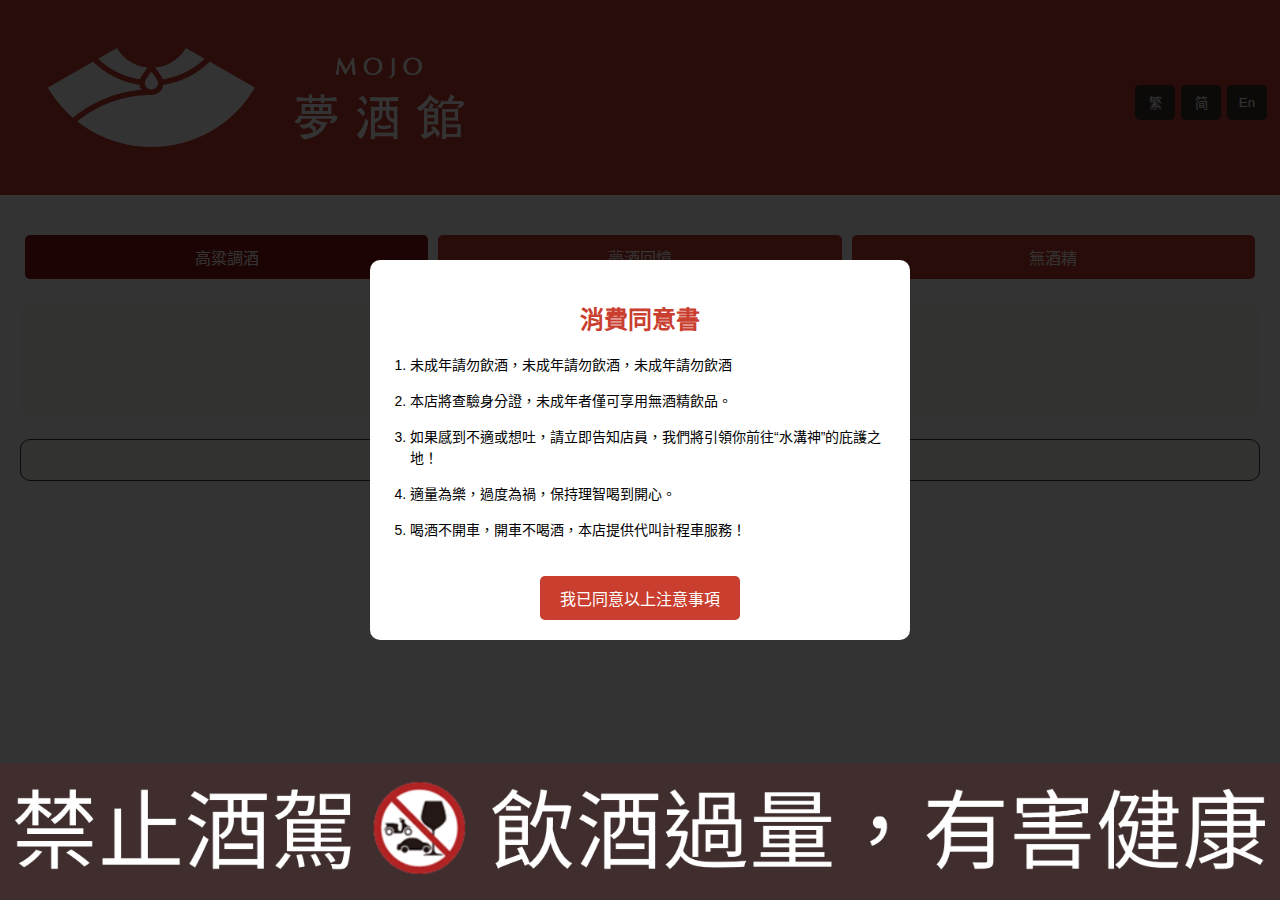
==== index.html @ 81622a22 "Initial half finishef" ====
<!DOCTYPE html>
<html lang="zh-TW">
<head>
    <meta charset="UTF-8">
    <meta name="viewport" content="width=device-width, initial-scale=1.0">
    <title>MOJO Cocktail Bar</title>
    <link rel="stylesheet" href="css/styles.css">
</head>
<body>
<!-- Agreement Popup -->
<div id="agreement" class="agreement-overlay">
    <div class="agreement-modal">
        <h2>消費同意書</h2>
        <ol>
            <li>未成年請勿飲酒，未成年請勿飲酒，未成年請勿飲酒</li>
            <li>本店將查驗身分證，未成年者僅可享用無酒精飲品。</li>
            <li>如果感到不適或想吐，請立即告知店員，我們將引領你前往“水溝神”的庇護之地！</li>
            <li>適量為樂，過度為禍，保持理智喝到開心。</li>
            <li>喝酒不開車，開車不喝酒，本店提供代叫計程車服務！</li>
        </ol>
        <button id="agreement-accept">我已同意以上注意事項</button>
    </div>
</div>

    <!-- Header Section -->
    <header>
        <img src="assets/logo/logo.png" alt="MOJO Logo" class="logo-img">
        <!-- Language Switcher -->
        <div class="language-switcher">
            <button id="lang-zh-tw">繁</button>
            <button id="lang-zh-cn">简</button>
            <button id="lang-en">En</button>
        </div>
    </header>

    <!-- Main Content -->
    <main>
        <!-- Tabs Navigation -->
        <div class="tabs">
            <button class="tab-link active" data-lang-key="kaoliang" onclick="openTab(event, 'kaoliang-content')">高粱調酒</button>
            <button class="tab-link" data-lang-key="memory" onclick="openTab(event, 'memory-content')">夢酒回憶</button>
            <button class="tab-link" data-lang-key="nonAlcoholic" onclick="openTab(event, 'non-alcoholic-content')">無酒精</button>
        </div>

        <!-- Introduction Section (Updates based on selected tab) -->
        <section id="intro-section">
            <h2></h2>
            <p></p>
        </section>

        <!-- Tab Contents -->
        <section id="kaoliang-content" class="tab-content active">
            <!-- Kaoliang Cocktails will be populated here by JavaScript -->
        </section>

        <section id="memory-content" class="tab-content">
            <!-- Memory Cocktails will be populated here by JavaScript -->
        </section>

        <section id="non-alcoholic-content" class="tab-content">
            <!-- Non-Alcoholic Cocktails will be populated here by JavaScript -->
        </section>

        <!-- Error Message Section (Hidden by Default) -->
        <section id="error-message" style="display: none; color: red; text-align: center; margin-top: 20px;"></section>
    </main>

    <!-- Footer Section -->
    <footer class="footer-warning">
        <img src="imgs/footer-warning.png" alt="Warning: Drink Responsibly" class="footer-warning-icon">
    </footer>

    <!-- JavaScript -->
    <script src="js/main.js"></script>
</body>
</html>
---- css/styles.css ----
/* General styling */
body {
    font-family: 'Noto Sans TC', Arial, sans-serif;
    background-color: white;
    margin: 0;
    padding: 0;
    display: flex;
    flex-direction: column;
    min-height: 100vh;
}

/* Header */
header {
    display: flex;
    align-items: center;
    justify-content: space-between;
    padding: 10px;
    background-color: #C93E2E;
    color: white;
}

.logo-img {
    width: 33%;
    margin: 3%;
    margin-right: auto;
}

/* Language Switcher */
.language-switcher {
    display: flex;
    justify-content: flex-end;
    margin-top: 10px;
}

.language-switcher button {
    background-color: #3f2e2d;
    color: white;
    border: none;
    padding: 8px;
    margin: 3px;
    cursor: pointer;
    border-radius: 5px;
    width: 40px; /* Adjust for better clickability */
    text-align: center;
}

.language-switcher button:hover {
    background-color: #8E1515;
}

h1 {
    position: absolute; /* Removes it from the normal flow of the document */
    width: 1px; /* Shrinks the width to a minimal size */
    height: 1px; /* Shrinks the height to a minimal size */
    overflow: hidden; /* Hides any overflow content */
    clip: rect(1px, 1px, 1px, 1px); /* Clips the element to hide it */
    white-space: nowrap; /* Prevents text from wrapping */
}

/* Agreement Overlay */
.agreement-overlay {
    position: fixed;
    top: 0;
    left: 0;
    width: 100%;
    height: 100%;
    background-color: rgba(0, 0, 0, 0.8);
    display: flex;
    justify-content: center;
    align-items: center;
    z-index: 9999;
}

/* Modal Styling */
.agreement-modal {
    background-color: #fff;
    padding: 20px;
    border-radius: 10px;
    text-align: center;
    max-width: 500px;
    width: 90%;
}

.agreement-modal h2 {
    font-size: 24px;
    margin-bottom: 20px;
    color: #C93E2E;
}

/* Ordered List Styling */
.agreement-modal ol {
    text-align: left;
    padding-left: 20px;
    margin: 0; /* Remove default margin */
}

.agreement-modal ol li {
    margin-bottom: 15px;
    font-size: 14px;
    line-height: 1.5; /* Improve readability */
}

/* Button Styling */
.agreement-modal button {
    background-color: #C93E2E;
    color: #fff;
    padding: 10px 20px;
    border: none;
    cursor: pointer;
    border-radius: 5px;
    font-size: 16px;
    margin-top: 20px;
    transition: background-color 0.3s ease;
}

.agreement-modal button:hover {
    background-color: #8E1515;
}

/* Main Section */
main {
    flex-grow: 1;
    text-align: center;
    padding: 20px;
}

/* Introduction Section */
#intro-section {
    background-color: #faf9f6;
    padding: 20px;
    border-radius: 10px;
    margin: 20px 0;
}

#intro-section h2 {
    color: #C93E2E;
    padding: 20px;
    border-radius: 10px;
    margin: 20px 0;
}

/* Tabs Navigation */
.tabs {
    display: flex;
    justify-content: center;
    margin: 20px 0;
}

.tab-link {
    flex: 1;
    background-color: #C93E2E;
    color: #fff;
    padding: 10px 0;
    border: none;
    cursor: pointer;
    font-size: 16px;
    border-radius: 5px;
    margin: 0 5px;
    transition: background-color 0.3s ease;
    text-align: center;
}

.tab-link.active,
.tab-link:hover {
    background-color: #8E1515;
}

/* Tab Contents */
.tab-content {
    display: none;
    padding: 20px;
    border: 1px solid #3f2e2d;
    border-radius: 10px;
    background-color: #faf9f6;
    margin-top: 20px;
    margin-bottom: 20%;
}

.tab-content.active {
    display: block;
}

/* Cocktail Cards */
.cocktail {
    display: flex;
    flex-direction: column;
    align-items: center;
    justify-content: center;
    background-color: #fff;
    border: 2px solid #3f2e2d;
    padding: 15px;
    border-radius: 10px;
    margin-bottom: 20px;
    text-align: center;
}

.cocktail-content h2 {
    color: #C93E2E;
    margin: 10px 0;
    font-size: 24px;
}

.cocktail-content p {
    margin: 10px 0 0;
    font-size: 16px;
}

.cocktail img {
    width: 120px;
    border-radius: 10px;
    margin-bottom: 10px;
}

.footer-warning {
    position: fixed;
    bottom: 0;
    left: 0;
    width: 100%;
    background-color: #3f2e2d;
    color: white;
    text-align: center;
    padding: 10px 0;
    z-index: 10000;
}

.footer-warning img {
    max-width: 100%; /* Ensure the image does not exceed container width */
    height: auto;
}

/* Social Media Icons */
.social-icons {
    display: flex;
    justify-content: center;
    margin-top: 20px;
}

.social-icons a {
    margin: 0 10px;
}

.social-icons img {
    width: 30px;
    height: 30px;
    transition: transform 0.3s ease;
}

.social-icons img:hover {
    transform: scale(1.2);
}

@media (max-width: 768px) {
    .language-switcher button {
        width: 25px;
        font-size: 12px;
        padding: 5px;
    }

    .cocktail-content h2 {
        font-size: 18px;
    }

    .cocktail-content p {
        font-size: 12px;
    }

    .cocktail img {
        width: 80px;
    }

    .footer-warning {
        font-size: 12px;
    }
}

/* Age Verification Overlay */
.age-verification-overlay {
    position: fixed;
    top: 0;
    left: 0;
    width: 100%;
    height: 100%;
    background-color: rgba(0, 0, 0, 0.8);
    display: flex;
    justify-content: center;
    align-items: center;
    z-index: 9999;
}

.age-verification-modal {
    background-color: #fff;
    padding: 30px;
    border-radius: 10px;
    text-align: center;
    max-width: 400px;
    width: 100%;
}

.age-verification-modal h2 {
    font-size: 24px;
    margin-bottom: 10px;
}

.age-verification-modal p {
    margin-bottom: 20px;
}

.age-verification-modal button {
    background-color: #C93E2E;
    color: white;
    padding: 10px 20px;
    border: none;
    border-radius: 5px;
    cursor: pointer;
    font-size: 16px;
}

.age-verification-modal button:hover {
    background-color: #8E1515;
}
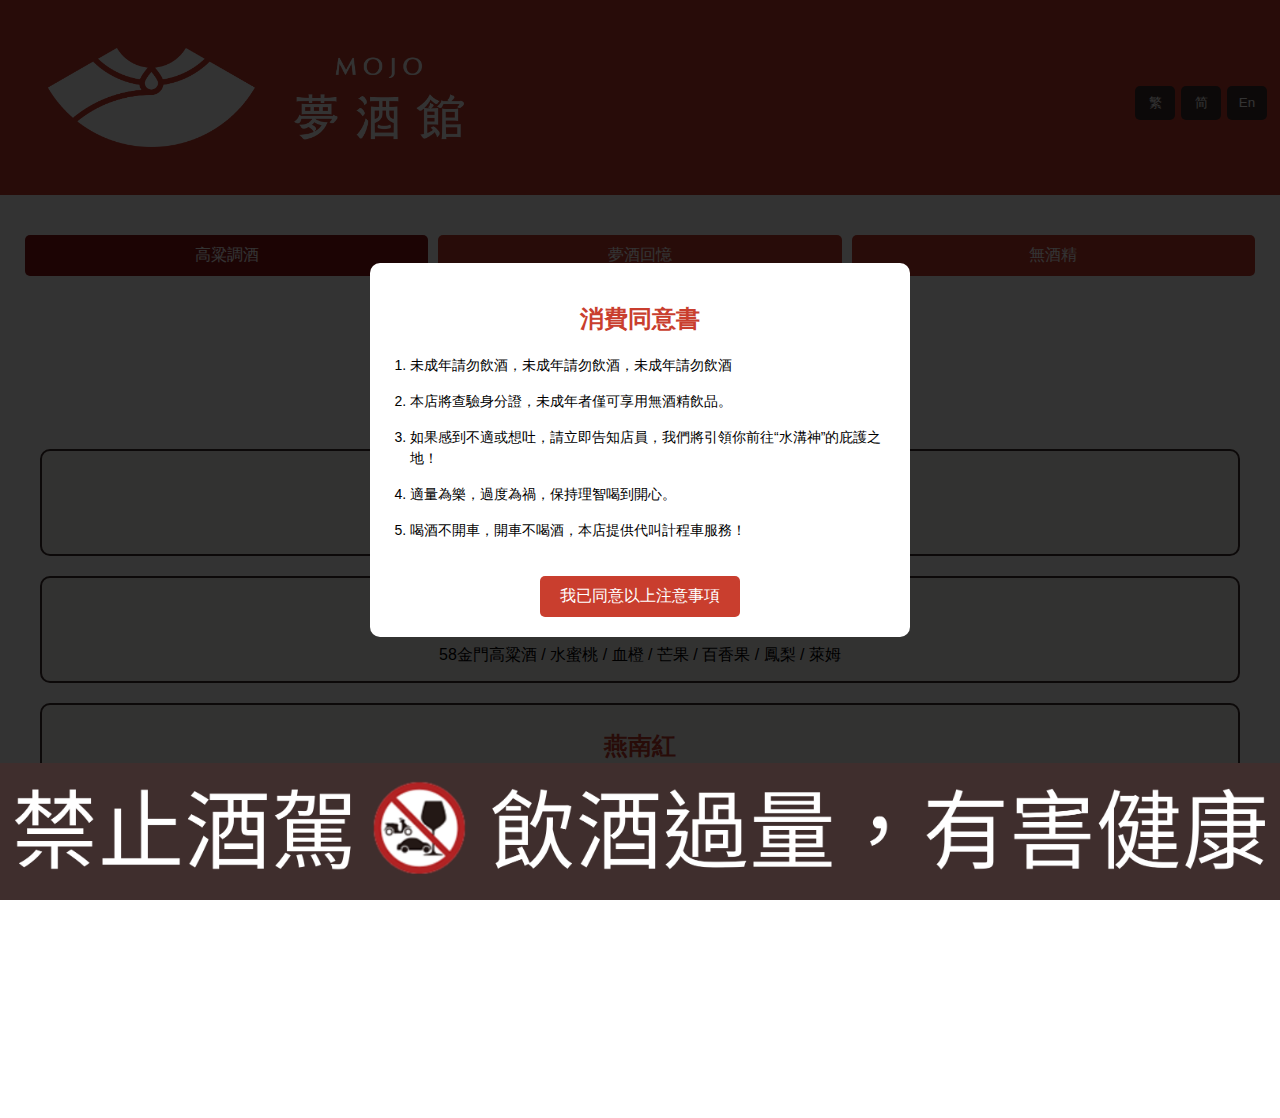
==== commit d4797ca1: "update zh_TW version menu" ====
--- a/index.html
+++ b/index.html
@@ -1,5 +1,5 @@
 <!DOCTYPE html>
-<html lang="zh-TW">
+<html lang="zh_TW">
 <head>
     <meta charset="UTF-8">
     <meta name="viewport" content="width=device-width, initial-scale=1.0">
@@ -41,6 +41,7 @@
             <button class="tab-link" data-lang-key="memory" onclick="openTab(event, 'memory-content')">夢酒回憶</button>
             <button class="tab-link" data-lang-key="nonAlcoholic" onclick="openTab(event, 'non-alcoholic-content')">無酒精</button>
         </div>
+        
 
         <!-- Introduction Section (Updates based on selected tab) -->
         <section id="intro-section">
@@ -70,7 +71,8 @@
         <img src="imgs/footer-warning.png" alt="Warning: Drink Responsibly" class="footer-warning-icon">
     </footer>
 
-    <!-- JavaScript -->
-    <script src="js/main.js"></script>
+<!-- JavaScript -->
+<script src="js/agreement.js"></script>
+<script src="js/main.js"></script>
 </body>
 </html>--- a/css/styles.css
+++ b/css/styles.css
@@ -56,6 +56,8 @@
     clip: rect(1px, 1px, 1px, 1px); /* Clips the element to hide it */
     white-space: nowrap; /* Prevents text from wrapping */
 }
+
+
 
 /* Agreement Overlay */
 .agreement-overlay {
@@ -126,8 +128,6 @@
 
 /* Introduction Section */
 #intro-section {
-    background-color: #faf9f6;
-    padding: 20px;
     border-radius: 10px;
     margin: 20px 0;
 }
@@ -169,9 +169,7 @@
 .tab-content {
     display: none;
     padding: 20px;
-    border: 1px solid #3f2e2d;
-    border-radius: 10px;
-    background-color: #faf9f6;
+    border-radius: 10px;
     margin-top: 20px;
     margin-bottom: 20%;
 }
@@ -186,7 +184,7 @@
     flex-direction: column;
     align-items: center;
     justify-content: center;
-    background-color: #fff;
+    background-color: #FAF9F6;
     border: 2px solid #3f2e2d;
     padding: 15px;
     border-radius: 10px;
@@ -260,8 +258,8 @@
         font-size: 18px;
     }
 
-    .cocktail-content p {
-        font-size: 12px;
+    p {
+        font-size: 16px;
     }
 
     .cocktail img {
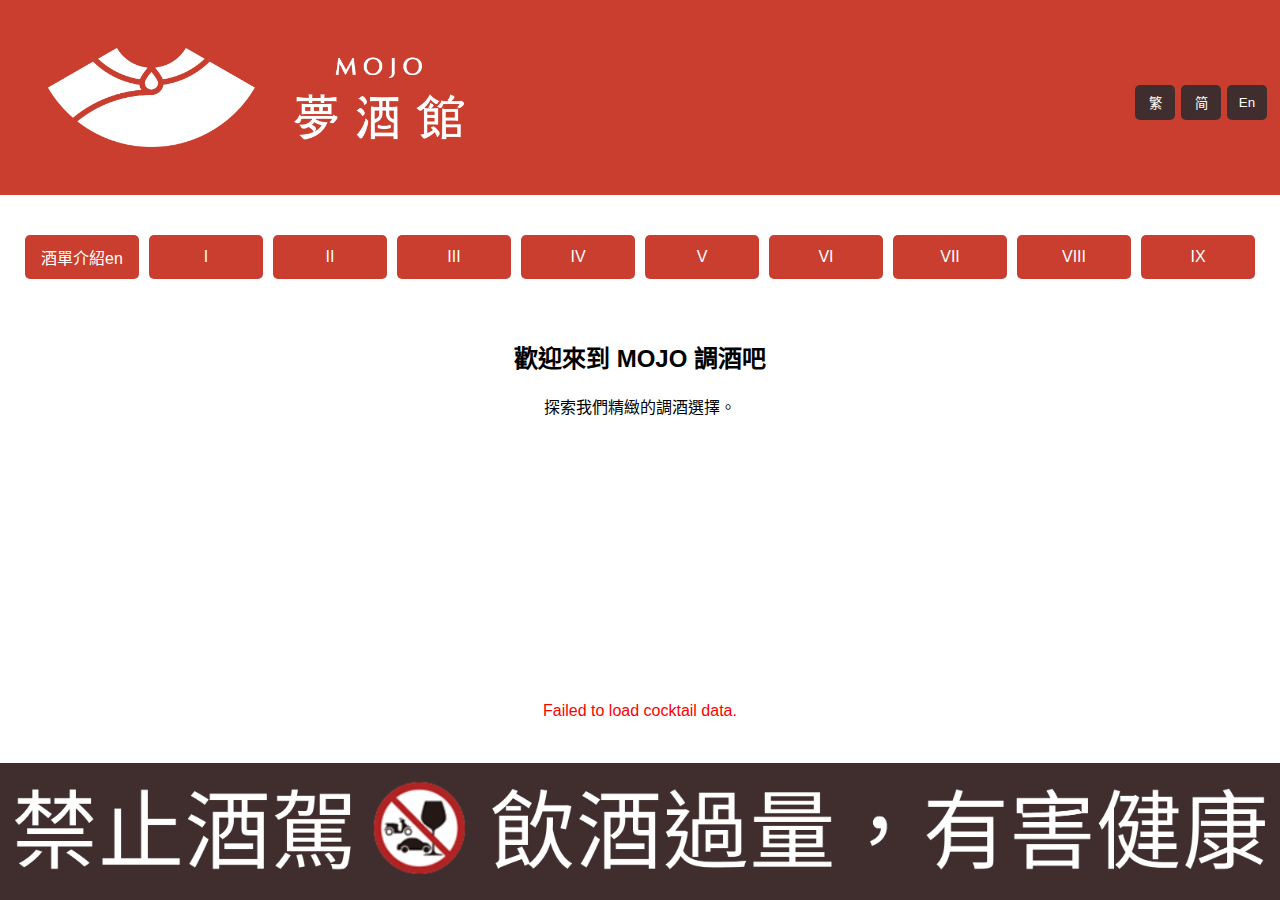
==== commit bc15cd04: "still building base" ====
--- a/index.html
+++ b/index.html
@@ -1,5 +1,5 @@
 <!DOCTYPE html>
-<html lang="zh_TW">
+<html lang="zh-TW">
 <head>
     <meta charset="UTF-8">
     <meta name="viewport" content="width=device-width, initial-scale=1.0">
@@ -7,21 +7,6 @@
     <link rel="stylesheet" href="css/styles.css">
 </head>
 <body>
-<!-- Agreement Popup -->
-<div id="agreement" class="agreement-overlay">
-    <div class="agreement-modal">
-        <h2>消費同意書</h2>
-        <ol>
-            <li>未成年請勿飲酒，未成年請勿飲酒，未成年請勿飲酒</li>
-            <li>本店將查驗身分證，未成年者僅可享用無酒精飲品。</li>
-            <li>如果感到不適或想吐，請立即告知店員，我們將引領你前往“水溝神”的庇護之地！</li>
-            <li>適量為樂，過度為禍，保持理智喝到開心。</li>
-            <li>喝酒不開車，開車不喝酒，本店提供代叫計程車服務！</li>
-        </ol>
-        <button id="agreement-accept">我已同意以上注意事項</button>
-    </div>
-</div>
-
     <!-- Header Section -->
     <header>
         <img src="assets/logo/logo.png" alt="MOJO Logo" class="logo-img">
@@ -37,30 +22,35 @@
     <main>
         <!-- Tabs Navigation -->
         <div class="tabs">
-            <button class="tab-link active" data-lang-key="kaoliang" onclick="openTab(event, 'kaoliang-content')">高粱調酒</button>
-            <button class="tab-link" data-lang-key="memory" onclick="openTab(event, 'memory-content')">夢酒回憶</button>
-            <button class="tab-link" data-lang-key="nonAlcoholic" onclick="openTab(event, 'non-alcoholic-content')">無酒精</button>
+            <button class="tab-link active" data-key="intro" onclick="openTab(event, 'intro-content')">Loading...</button>
+            <button class="tab-link" data-key="I" onclick="openTab(event, 'I-content')">Loading...</button>
+            <button class="tab-link" data-key="II" onclick="openTab(event, 'II-content')">Loading...</button>
+            <button class="tab-link" data-key="III" onclick="openTab(event, 'III-content')">Loading...</button>
+            <button class="tab-link" data-key="IV" onclick="openTab(event, 'IV-content')">Loading...</button>
+            <button class="tab-link" data-key="V" onclick="openTab(event, 'V-content')">Loading...</button>
+            <button class="tab-link" data-key="VI" onclick="openTab(event, 'VI-content')">Loading...</button>
+            <button class="tab-link" data-key="VII" onclick="openTab(event, 'VII-content')">Loading...</button>
+            <button class="tab-link" data-key="VIII" onclick="openTab(event, 'VIII-content')">Loading...</button>
+            <button class="tab-link" data-key="IX" onclick="openTab(event, 'IX-content')">Loading...</button>
         </div>
         
-
-        <!-- Introduction Section (Updates based on selected tab) -->
-        <section id="intro-section">
-            <h2></h2>
-            <p></p>
+        <!-- Tab Contents -->
+        <section id="intro-content" class="tab-content active">
+            <h2>Welcome to MOJO Cocktail Bar</h2>
+            <p>Explore our exquisite cocktail selection.</p>
         </section>
 
-        <!-- Tab Contents -->
-        <section id="kaoliang-content" class="tab-content active">
-            <!-- Kaoliang Cocktails will be populated here by JavaScript -->
-        </section>
-
-        <section id="memory-content" class="tab-content">
-            <!-- Memory Cocktails will be populated here by JavaScript -->
-        </section>
-
-        <section id="non-alcoholic-content" class="tab-content">
-            <!-- Non-Alcoholic Cocktails will be populated here by JavaScript -->
-        </section>
+        <!-- Dynamic Content Sections for Cocktails -->
+        <section id="I-content" class="tab-content"></section>
+        <section id="II-content" class="tab-content"></section>
+        <section id="III-content" class="tab-content"></section>
+        <section id="IV-content" class="tab-content"></section>
+        <section id="V-content" class="tab-content"></section>
+        <section id="VI-content" class="tab-content"></section>
+        <section id="VII-content" class="tab-content"></section>
+        <section id="VIII-content" class="tab-content"></section>
+        <section id="IX-content" class="tab-content"></section>
+        <!-- Add more sections for other cocktails -->
 
         <!-- Error Message Section (Hidden by Default) -->
         <section id="error-message" style="display: none; color: red; text-align: center; margin-top: 20px;"></section>
@@ -71,8 +61,7 @@
         <img src="imgs/footer-warning.png" alt="Warning: Drink Responsibly" class="footer-warning-icon">
     </footer>
 
-<!-- JavaScript -->
-<script src="js/agreement.js"></script>
-<script src="js/main.js"></script>
+    <!-- JavaScript -->
+    <script src="js/main.js"></script> <!-- Main JS file to handle tab switching and data rendering -->
 </body>
 </html>--- a/css/styles.css
+++ b/css/styles.css
@@ -190,6 +190,9 @@
     border-radius: 10px;
     margin-bottom: 20px;
     text-align: center;
+    width: auto; /* Set a fixed width */
+    height: 100px; /* Set a fixed height */
+    overflow: hidden; /* Hide overflow to maintain card size */
 }
 
 .cocktail-content h2 {
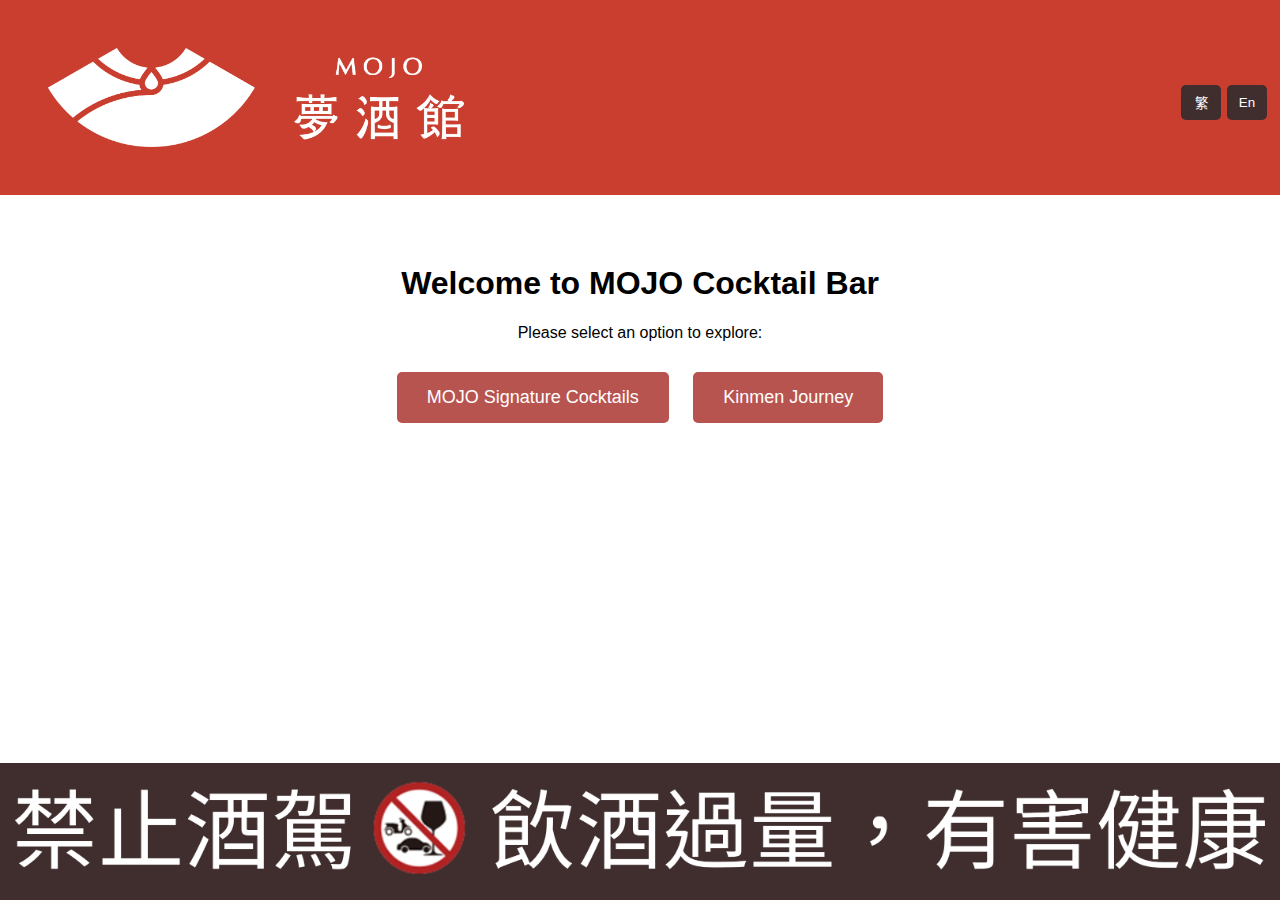
==== commit 5bf1fc4c: "finished kinmenJourney" ====
--- a/index.html
+++ b/index.html
@@ -3,7 +3,7 @@
 <head>
     <meta charset="UTF-8">
     <meta name="viewport" content="width=device-width, initial-scale=1.0">
-    <title>MOJO Cocktail Bar</title>
+    <title>MOJO Cocktail Bar - Portal</title>
     <link rel="stylesheet" href="css/styles.css">
 </head>
 <body>
@@ -13,55 +13,30 @@
         <!-- Language Switcher -->
         <div class="language-switcher">
             <button id="lang-zh-tw">繁</button>
-            <button id="lang-zh-cn">简</button>
             <button id="lang-en">En</button>
         </div>
     </header>
 
     <!-- Main Content -->
     <main>
-        <!-- Tabs Navigation -->
-        <div class="tabs">
-            <button class="tab-link active" data-key="intro" onclick="openTab(event, 'intro-content')">Loading...</button>
-            <button class="tab-link" data-key="I" onclick="openTab(event, 'I-content')">Loading...</button>
-            <button class="tab-link" data-key="II" onclick="openTab(event, 'II-content')">Loading...</button>
-            <button class="tab-link" data-key="III" onclick="openTab(event, 'III-content')">Loading...</button>
-            <button class="tab-link" data-key="IV" onclick="openTab(event, 'IV-content')">Loading...</button>
-            <button class="tab-link" data-key="V" onclick="openTab(event, 'V-content')">Loading...</button>
-            <button class="tab-link" data-key="VI" onclick="openTab(event, 'VI-content')">Loading...</button>
-            <button class="tab-link" data-key="VII" onclick="openTab(event, 'VII-content')">Loading...</button>
-            <button class="tab-link" data-key="VIII" onclick="openTab(event, 'VIII-content')">Loading...</button>
-            <button class="tab-link" data-key="IX" onclick="openTab(event, 'IX-content')">Loading...</button>
-        </div>
-        
-        <!-- Tab Contents -->
-        <section id="intro-content" class="tab-content active">
-            <h2>Welcome to MOJO Cocktail Bar</h2>
-            <p>Explore our exquisite cocktail selection.</p>
+        <section class="portal-content">
+            <h1>Welcome to MOJO Cocktail Bar</h1>
+            <p>Please select an option to explore:</p>
+
+            <!-- Links to other pages -->
+            <div class="links">
+                <a href="mojoSignature.html" class="portal-link">MOJO Signature Cocktails</a>
+                <a href="kinmenJourney.html" class="portal-link">Kinmen Journey</a>
+            </div>
         </section>
-
-        <!-- Dynamic Content Sections for Cocktails -->
-        <section id="I-content" class="tab-content"></section>
-        <section id="II-content" class="tab-content"></section>
-        <section id="III-content" class="tab-content"></section>
-        <section id="IV-content" class="tab-content"></section>
-        <section id="V-content" class="tab-content"></section>
-        <section id="VI-content" class="tab-content"></section>
-        <section id="VII-content" class="tab-content"></section>
-        <section id="VIII-content" class="tab-content"></section>
-        <section id="IX-content" class="tab-content"></section>
-        <!-- Add more sections for other cocktails -->
-
-        <!-- Error Message Section (Hidden by Default) -->
-        <section id="error-message" style="display: none; color: red; text-align: center; margin-top: 20px;"></section>
     </main>
 
     <!-- Footer Section -->
     <footer class="footer-warning">
-        <img src="imgs/footer-warning.png" alt="Warning: Drink Responsibly" class="footer-warning-icon">
+        <img src="assets/footer-warning.png" alt="Warning: Drink Responsibly" class="footer-warning-icon">
     </footer>
 
     <!-- JavaScript -->
-    <script src="js/main.js"></script> <!-- Main JS file to handle tab switching and data rendering -->
+    <script src="js/main.js"></script> <!-- Main JS file if needed for language switching -->
 </body>
 </html>--- a/css/styles.css
+++ b/css/styles.css
@@ -3,7 +3,6 @@
     font-family: 'Noto Sans TC', Arial, sans-serif;
     background-color: white;
     margin: 0;
-    padding: 0;
     display: flex;
     flex-direction: column;
     min-height: 100vh;
@@ -25,6 +24,11 @@
     margin-right: auto;
 }
 
+main {
+    padding: 20px;
+    margin-bottom: 50px;
+}
+
 /* Language Switcher */
 .language-switcher {
     display: flex;
@@ -40,103 +44,12 @@
     margin: 3px;
     cursor: pointer;
     border-radius: 5px;
-    width: 40px; /* Adjust for better clickability */
+    width: 40px;
     text-align: center;
 }
 
 .language-switcher button:hover {
     background-color: #8E1515;
-}
-
-h1 {
-    position: absolute; /* Removes it from the normal flow of the document */
-    width: 1px; /* Shrinks the width to a minimal size */
-    height: 1px; /* Shrinks the height to a minimal size */
-    overflow: hidden; /* Hides any overflow content */
-    clip: rect(1px, 1px, 1px, 1px); /* Clips the element to hide it */
-    white-space: nowrap; /* Prevents text from wrapping */
-}
-
-
-
-/* Agreement Overlay */
-.agreement-overlay {
-    position: fixed;
-    top: 0;
-    left: 0;
-    width: 100%;
-    height: 100%;
-    background-color: rgba(0, 0, 0, 0.8);
-    display: flex;
-    justify-content: center;
-    align-items: center;
-    z-index: 9999;
-}
-
-/* Modal Styling */
-.agreement-modal {
-    background-color: #fff;
-    padding: 20px;
-    border-radius: 10px;
-    text-align: center;
-    max-width: 500px;
-    width: 90%;
-}
-
-.agreement-modal h2 {
-    font-size: 24px;
-    margin-bottom: 20px;
-    color: #C93E2E;
-}
-
-/* Ordered List Styling */
-.agreement-modal ol {
-    text-align: left;
-    padding-left: 20px;
-    margin: 0; /* Remove default margin */
-}
-
-.agreement-modal ol li {
-    margin-bottom: 15px;
-    font-size: 14px;
-    line-height: 1.5; /* Improve readability */
-}
-
-/* Button Styling */
-.agreement-modal button {
-    background-color: #C93E2E;
-    color: #fff;
-    padding: 10px 20px;
-    border: none;
-    cursor: pointer;
-    border-radius: 5px;
-    font-size: 16px;
-    margin-top: 20px;
-    transition: background-color 0.3s ease;
-}
-
-.agreement-modal button:hover {
-    background-color: #8E1515;
-}
-
-/* Main Section */
-main {
-    flex-grow: 1;
-    text-align: center;
-    padding: 20px;
-}
-
-/* Introduction Section */
-#intro-section {
-    border-radius: 10px;
-    margin: 20px 0;
-}
-
-#intro-section h2 {
-    color: #C93E2E;
-    padding: 20px;
-    border-radius: 10px;
-    margin: 20px 0;
 }
 
 /* Tabs Navigation */
@@ -158,6 +71,7 @@
     margin: 0 5px;
     transition: background-color 0.3s ease;
     text-align: center;
+    min-height: 110px;
 }
 
 .tab-link.active,
@@ -168,50 +82,39 @@
 /* Tab Contents */
 .tab-content {
     display: none;
-    padding: 20px;
+    padding: 5px;
+    margin-top: 20px;
+    background-color: #FAF9F6;
+    border: 2px solid #3f2e2d;
     border-radius: 10px;
-    margin-top: 20px;
-    margin-bottom: 20%;
 }
 
 .tab-content.active {
     display: block;
 }
 
-/* Cocktail Cards */
-.cocktail {
-    display: flex;
-    flex-direction: column;
-    align-items: center;
-    justify-content: center;
-    background-color: #FAF9F6;
-    border: 2px solid #3f2e2d;
-    padding: 15px;
-    border-radius: 10px;
-    margin-bottom: 20px;
-    text-align: center;
-    width: auto; /* Set a fixed width */
-    height: 100px; /* Set a fixed height */
-    overflow: hidden; /* Hide overflow to maintain card size */
+.tab-content h2{
+    color: #C93E2E;
 }
 
-.cocktail-content h2 {
-    color: #C93E2E;
-    margin: 10px 0;
-    font-size: 24px;
-}
+.cocktail-container {
+    display: grid;
+    grid-template-columns: 1fr 1fr; /* Two equal columns */
+  }
+  
+  .cocktail-content {
+    grid-column: 1 / -1; /* Place content in the first column */
+  }
+  
+  .cocktail-image {
+    grid-column: 2; /* Place image in the second column */
+  }
+  
+  .cocktail-story {
+    grid-column: 1 / -1; /* Span the story across both columns */
+  }
 
-.cocktail-content p {
-    margin: 10px 0 0;
-    font-size: 16px;
-}
-
-.cocktail img {
-    width: 120px;
-    border-radius: 10px;
-    margin-bottom: 10px;
-}
-
+/* Footer */
 .footer-warning {
     position: fixed;
     bottom: 0;
@@ -221,101 +124,49 @@
     color: white;
     text-align: center;
     padding: 10px 0;
-    z-index: 10000;
 }
 
 .footer-warning img {
-    max-width: 100%; /* Ensure the image does not exceed container width */
+    max-width: 100%;
     height: auto;
 }
 
-/* Social Media Icons */
-.social-icons {
-    display: flex;
-    justify-content: center;
+.back-button {
+    display: inline-block;
+    padding: 10px 20px;
+    background-color: #b85450; /* Button color */
+    color: #fff;
+    text-decoration: none;
+    border-radius: 5px;
+    font-size: 16px;
+    transition: background-color 0.3s ease;
+  }
+  
+  .back-button:hover {
+    background-color: #8c3c39; /* Hover color */
+  }
+
+  .portal-content {
+    text-align: center;
+    margin: 50px auto;
+}
+
+.links {
     margin-top: 20px;
 }
 
-.social-icons a {
-    margin: 0 10px;
+.portal-link {
+    display: inline-block;
+    margin: 10px;
+    padding: 15px 30px;
+    background-color: #b85450;
+    color: #fff;
+    text-decoration: none;
+    border-radius: 5px;
+    font-size: 18px;
+    transition: background-color 0.3s ease;
 }
 
-.social-icons img {
-    width: 30px;
-    height: 30px;
-    transition: transform 0.3s ease;
-}
-
-.social-icons img:hover {
-    transform: scale(1.2);
-}
-
-@media (max-width: 768px) {
-    .language-switcher button {
-        width: 25px;
-        font-size: 12px;
-        padding: 5px;
-    }
-
-    .cocktail-content h2 {
-        font-size: 18px;
-    }
-
-    p {
-        font-size: 16px;
-    }
-
-    .cocktail img {
-        width: 80px;
-    }
-
-    .footer-warning {
-        font-size: 12px;
-    }
-}
-
-/* Age Verification Overlay */
-.age-verification-overlay {
-    position: fixed;
-    top: 0;
-    left: 0;
-    width: 100%;
-    height: 100%;
-    background-color: rgba(0, 0, 0, 0.8);
-    display: flex;
-    justify-content: center;
-    align-items: center;
-    z-index: 9999;
-}
-
-.age-verification-modal {
-    background-color: #fff;
-    padding: 30px;
-    border-radius: 10px;
-    text-align: center;
-    max-width: 400px;
-    width: 100%;
-}
-
-.age-verification-modal h2 {
-    font-size: 24px;
-    margin-bottom: 10px;
-}
-
-.age-verification-modal p {
-    margin-bottom: 20px;
-}
-
-.age-verification-modal button {
-    background-color: #C93E2E;
-    color: white;
-    padding: 10px 20px;
-    border: none;
-    border-radius: 5px;
-    cursor: pointer;
-    font-size: 16px;
-}
-
-.age-verification-modal button:hover {
-    background-color: #8E1515;
+.portal-link:hover {
+    background-color: #8c3c39;
 }